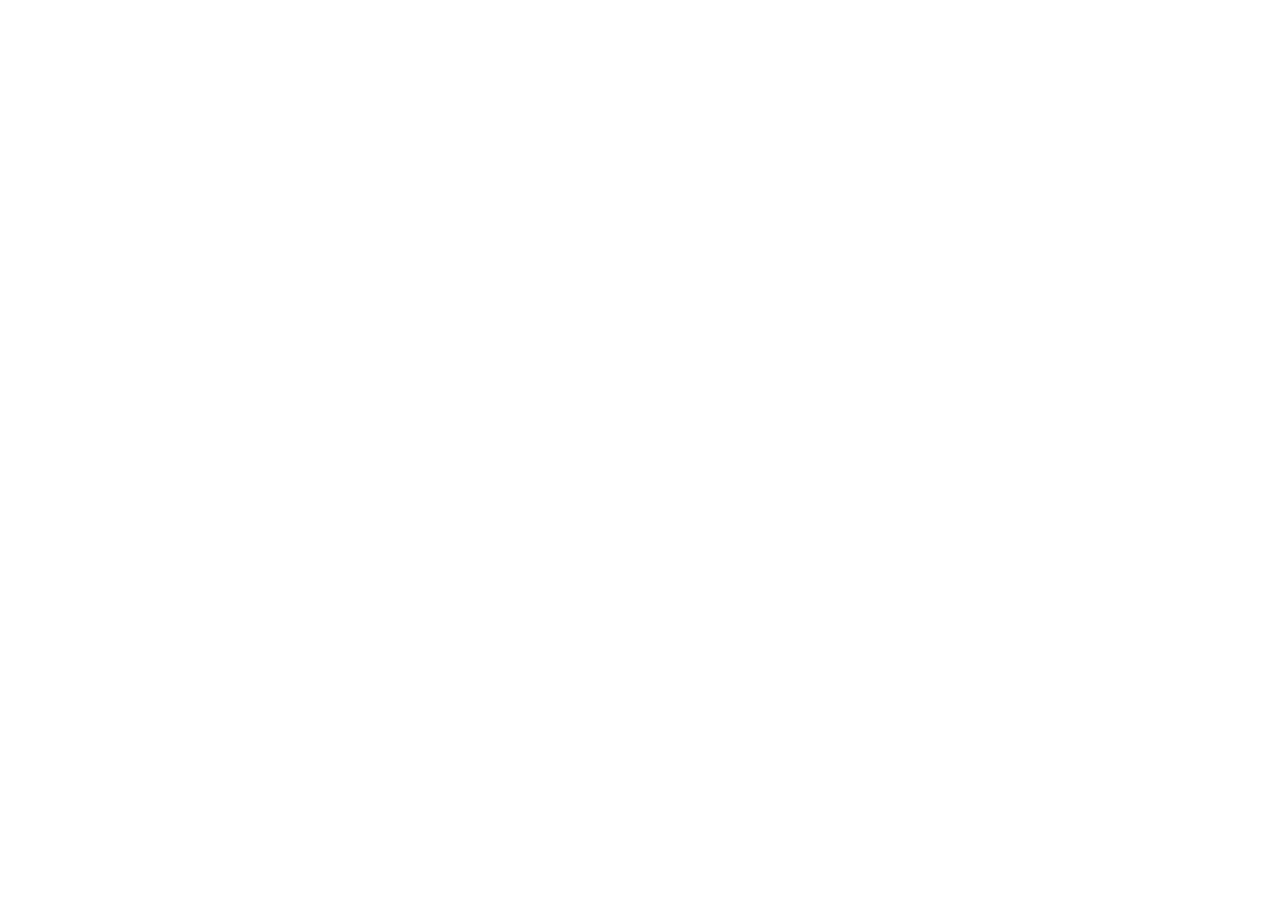
==== habit/index.html @ d585294e "Add habit directory" ====
<!doctype html>
<html lang="en">
  <head>
    <meta charset="UTF-8" />
    <meta name="viewport" content="width=device-width, initial-scale=1.0" />
    <title>Habit Tracker</title>
    <script type="module" crossorigin src="/assets/index-DHE7_rrZ.js"></script>
    <link rel="stylesheet" crossorigin href="/assets/index-eN5mAxqw.css">
  </head>
  <body>
    <div id="root"></div>
  </body>
</html>
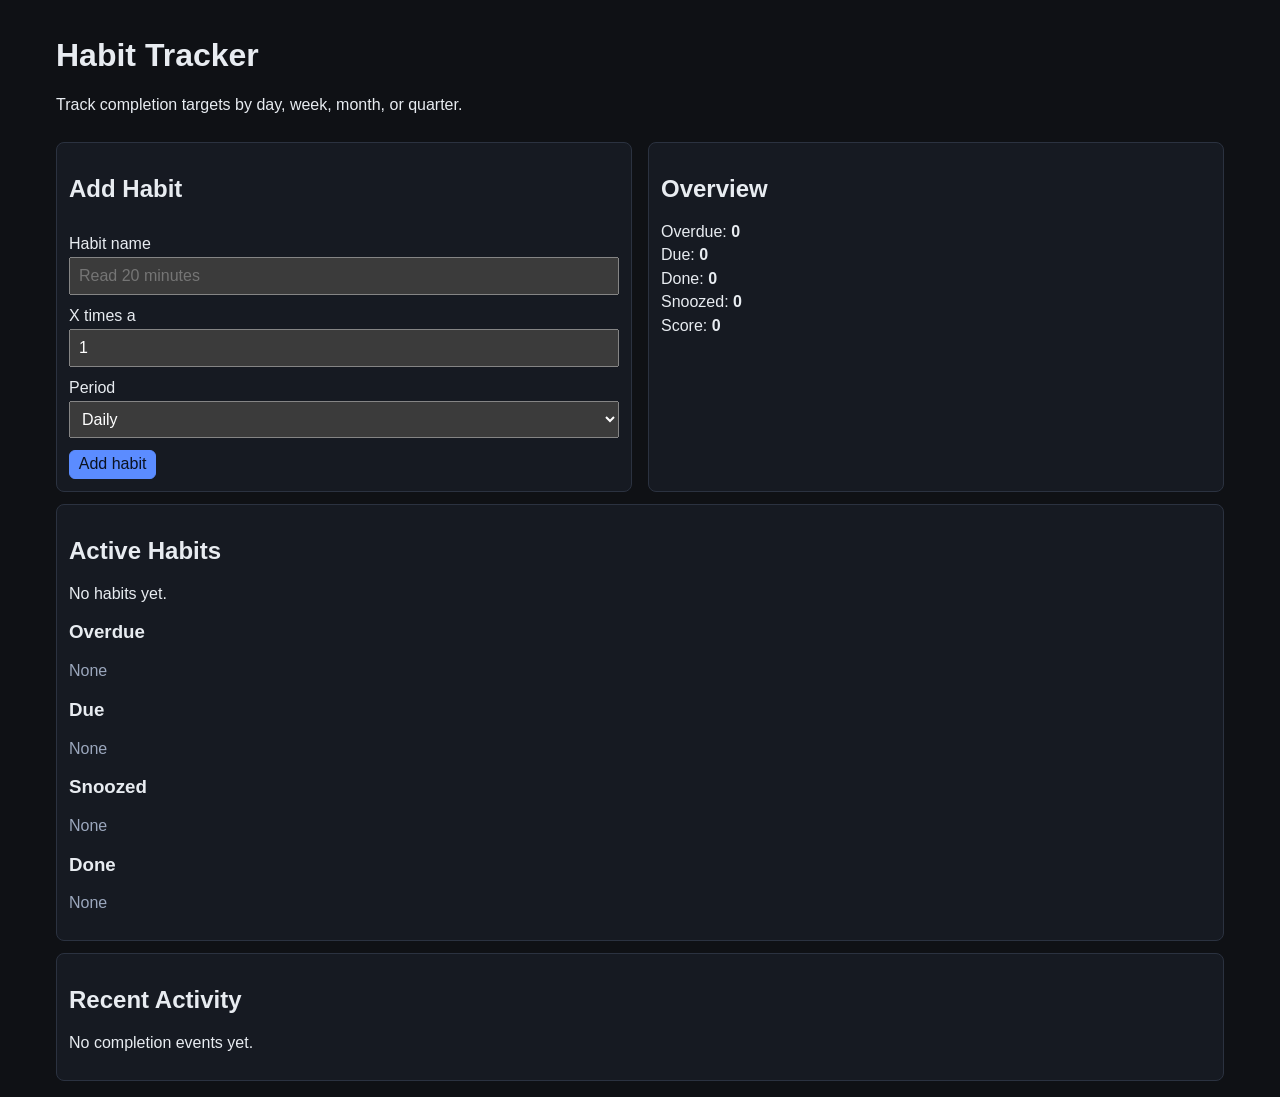
==== commit 2a1c06dd: "Update habit index" ====
--- a/habit/index.html
+++ b/habit/index.html
@@ -4,8 +4,8 @@
     <meta charset="UTF-8" />
     <meta name="viewport" content="width=device-width, initial-scale=1.0" />
     <title>Habit Tracker</title>
-    <script type="module" crossorigin src="/assets/index-DHE7_rrZ.js"></script>
-    <link rel="stylesheet" crossorigin href="/assets/index-eN5mAxqw.css">
+    <script type="module" crossorigin src="./assets/index-DHE7_rrZ.js"></script>
+    <link rel="stylesheet" crossorigin href="./assets/index-eN5mAxqw.css">
   </head>
   <body>
     <div id="root"></div>
--- a/habit/assets/index-eN5mAxqw.css
+++ b/habit/assets/index-eN5mAxqw.css
@@ -0,0 +1 @@
+:root{color-scheme:dark;font-family:Segoe UI,Tahoma,Geneva,Verdana,sans-serif}*{box-sizing:border-box}body{margin:0;background:#0f1115;color:#e8ecf1}.container{max-width:1200px;margin:0 auto;padding:1rem;display:grid;gap:.75rem}.split{display:grid;grid-template-columns:repeat(auto-fit,minmax(280px,1fr));gap:1rem}.card{background:#161a22;border:1px solid #2b3240;border-radius:8px;padding:.75rem}.form{display:grid;gap:.75rem}label{display:grid;gap:.25rem}input,select,button{font:inherit}input,select{padding:.5rem}input[type=date],input[type=datetime-local]{padding:.28rem .4rem;background:#111722;color:#dce4f3;border:1px solid #3a4357;border-radius:6px}.actions{display:flex;gap:.35rem;flex-wrap:nowrap}button{padding:.3rem .55rem;border:1px solid #5b8cff;background:#5b8cff;color:#0b1220;border-radius:6px;cursor:pointer;line-height:1.1}button.secondary{background:#161a22;color:#d8deea;border-color:#3a4357}.habit-list{list-style:none;margin:0;padding:0;display:grid;gap:.45rem}.habit-item{border:1px solid #2c3444;border-radius:8px;padding:.45rem .6rem;display:grid;grid-template-columns:1fr auto;align-items:center;gap:.5rem}.habit-main{min-width:0}.habit-name{display:block;line-height:1.2}.habit-name-button{all:unset;cursor:pointer}.habit-name-button:hover .habit-name{text-decoration:underline}.habit-meta{margin:.12rem 0 0;font-size:.9rem;white-space:nowrap;overflow:hidden;text-overflow:ellipsis}.row-actions{justify-content:flex-end;flex-wrap:wrap}.progress-indicator{display:flex;gap:.2rem;align-items:center;margin-right:.25rem}.progress-dot{width:.6rem;height:.6rem;border-radius:999px;border:1px solid #3a4357;display:inline-block}.progress-met{background:#1fc16b;border-color:#1fc16b}.progress-partial{background:#f1c343;border-color:#f1c343}.progress-missed{background:#e25555;border-color:#e25555}.progress-neutral{background:#bcc5d4;border-color:#bcc5d4}.muted{color:#9ba7bd}.info p{margin:.35rem 0}.detail-header{display:flex;justify-content:space-between;align-items:center;gap:.5rem}.detail-group{margin-top:.75rem}.completion-list{list-style:none;margin:0;padding:0;display:grid;gap:.45rem}.completion-item{border:1px solid #2c3444;border-radius:8px;padding:.45rem .6rem;display:grid;grid-template-columns:1fr auto;align-items:center;gap:.5rem}@media(max-width:700px){.habit-item,.completion-item{grid-template-columns:1fr;align-items:start}.row-actions{justify-content:flex-start}.progress-indicator{margin-right:0}}.modal-backdrop{position:fixed;top:0;right:0;bottom:0;left:0;background:#00000080;display:grid;place-items:center;padding:1rem}.modal{width:min(420px,100%);display:grid;gap:.6rem}
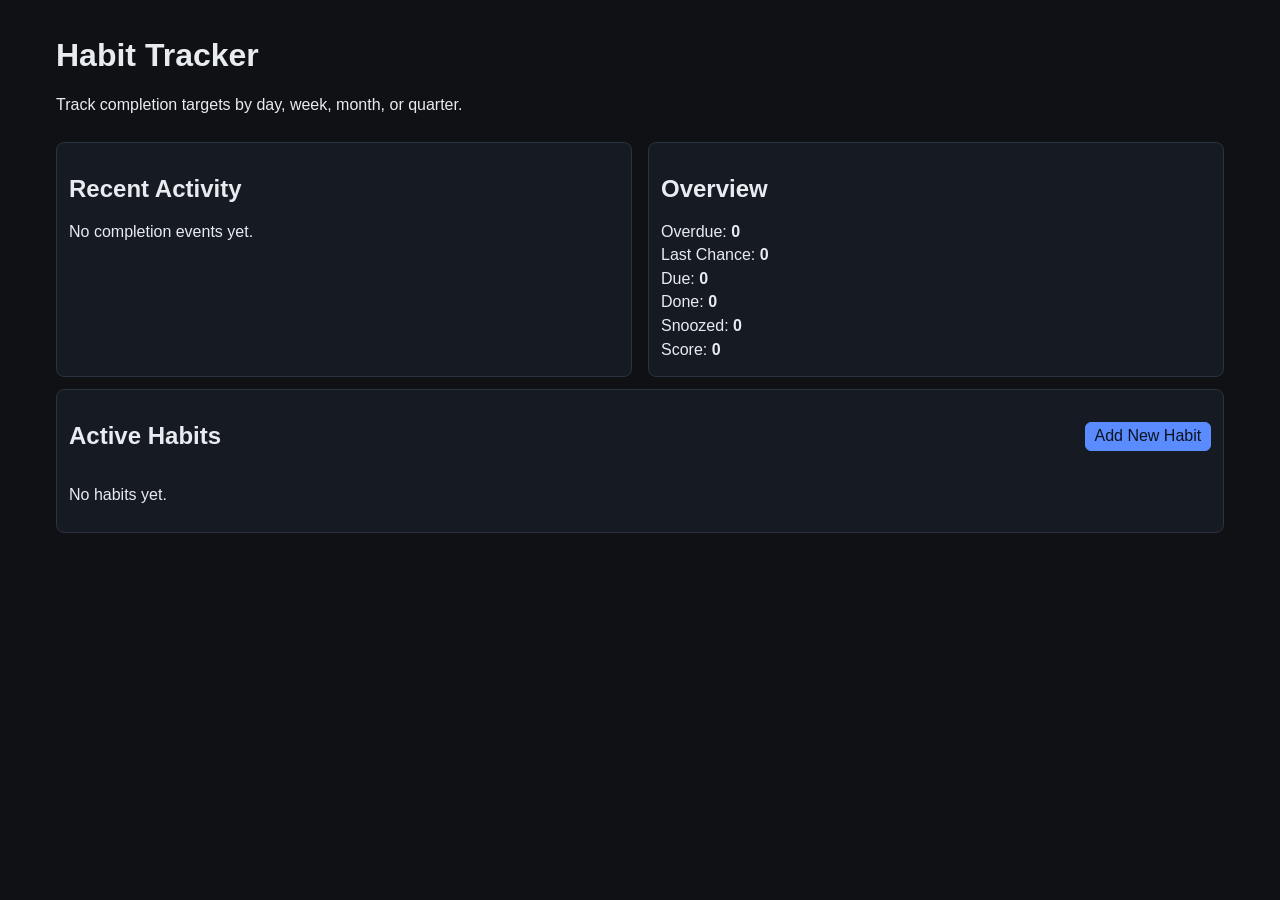
==== commit d1e6604f: "Update habit build assets" ====
--- a/habit/index.html
+++ b/habit/index.html
@@ -4,8 +4,8 @@
     <meta charset="UTF-8" />
     <meta name="viewport" content="width=device-width, initial-scale=1.0" />
     <title>Habit Tracker</title>
-    <script type="module" crossorigin src="./assets/index-DHE7_rrZ.js"></script>
-    <link rel="stylesheet" crossorigin href="./assets/index-eN5mAxqw.css">
+    <script type="module" crossorigin src="./assets/index-Cpv24BoT.js"></script>
+    <link rel="stylesheet" crossorigin href="./assets/index-CIJLo4C1.css">
   </head>
   <body>
     <div id="root"></div>
--- a/habit/assets/index-CIJLo4C1.css
+++ b/habit/assets/index-CIJLo4C1.css
@@ -0,0 +1 @@
+:root{color-scheme:dark;font-family:Segoe UI,Tahoma,Geneva,Verdana,sans-serif}*{box-sizing:border-box}body{margin:0;background:#0f1115;color:#e8ecf1}.container{max-width:1200px;margin:0 auto;padding:1rem;display:grid;gap:.75rem}.split{display:grid;grid-template-columns:repeat(auto-fit,minmax(280px,1fr));gap:1rem}.card{background:#161a22;border:1px solid #2b3240;border-radius:8px;padding:.75rem}.form{display:grid;gap:.75rem}label{display:grid;gap:.25rem}input,select,button{font:inherit}input,select{padding:.5rem}input[type=date],input[type=datetime-local]{padding:.28rem .4rem;background:#111722;color:#dce4f3;border:1px solid #3a4357;border-radius:6px}.actions{display:flex;gap:.35rem;flex-wrap:nowrap}button{padding:.3rem .55rem;border:1px solid #5b8cff;background:#5b8cff;color:#0b1220;border-radius:6px;cursor:pointer;line-height:1.1}button.secondary{background:#161a22;color:#d8deea;border-color:#3a4357}.habit-list{list-style:none;margin:0;padding:0;display:grid;gap:.45rem}.habit-item{border:1px solid #2c3444;border-radius:8px;padding:.45rem .6rem;display:grid;grid-template-columns:1fr auto;align-items:center;gap:.5rem}.habit-main{min-width:0}.habit-name{display:block;line-height:1.2}.habit-name-button{all:unset;cursor:pointer}.habit-name-button:hover .habit-name{text-decoration:underline}.habit-meta{margin:.12rem 0 0;font-size:.9rem;white-space:nowrap;overflow:hidden;text-overflow:ellipsis}.row-actions{justify-content:flex-end;flex-wrap:wrap}.progress-indicator{display:flex;gap:.2rem;align-items:center;margin-right:.25rem}.progress-dot{width:.6rem;height:.6rem;border-radius:999px;border:1px solid #3a4357;display:inline-block;position:relative;padding:0;background:transparent;cursor:pointer;line-height:1}.progress-dot:focus-visible{outline:2px solid #8fb3ff;outline-offset:2px}.progress-dot:hover:after,.progress-dot:focus-visible:after{content:attr(data-tooltip);position:absolute;left:50%;transform:translate(-50%);bottom:calc(100% + .45rem);background:#0b1018;color:#e8ecf1;border:1px solid #3a4357;border-radius:6px;padding:.25rem .4rem;white-space:nowrap;font-size:.78rem;line-height:1.2;z-index:20;pointer-events:none}.progress-dot:hover:before,.progress-dot:focus-visible:before{content:"";position:absolute;left:50%;transform:translate(-50%);bottom:calc(100% + .2rem);border-left:5px solid transparent;border-right:5px solid transparent;border-top:5px solid #3a4357;z-index:20;pointer-events:none}.progress-met{background:#1fc16b;border-color:#1fc16b}.progress-partial{background:#f1c343;border-color:#f1c343}.progress-missed{background:#e25555;border-color:#e25555}.progress-neutral{background:#bcc5d4;border-color:#bcc5d4}.muted{color:#9ba7bd}.info p{margin:.35rem 0}.detail-header,.section-header{display:flex;justify-content:space-between;align-items:center;gap:.5rem}.detail-group{margin-top:.75rem}.completion-list{list-style:none;margin:0;padding:0;display:grid;gap:.45rem}.completion-item{border:1px solid #2c3444;border-radius:8px;padding:.45rem .6rem;display:grid;grid-template-columns:1fr auto;align-items:center;gap:.5rem}@media(max-width:700px){.habit-item,.completion-item{grid-template-columns:1fr;align-items:start}.row-actions{justify-content:flex-start}.progress-indicator{margin-right:0}}.modal-backdrop{position:fixed;top:0;right:0;bottom:0;left:0;background:#00000080;display:grid;place-items:center;padding:1rem}.modal{width:min(420px,100%);display:grid;gap:.6rem}
